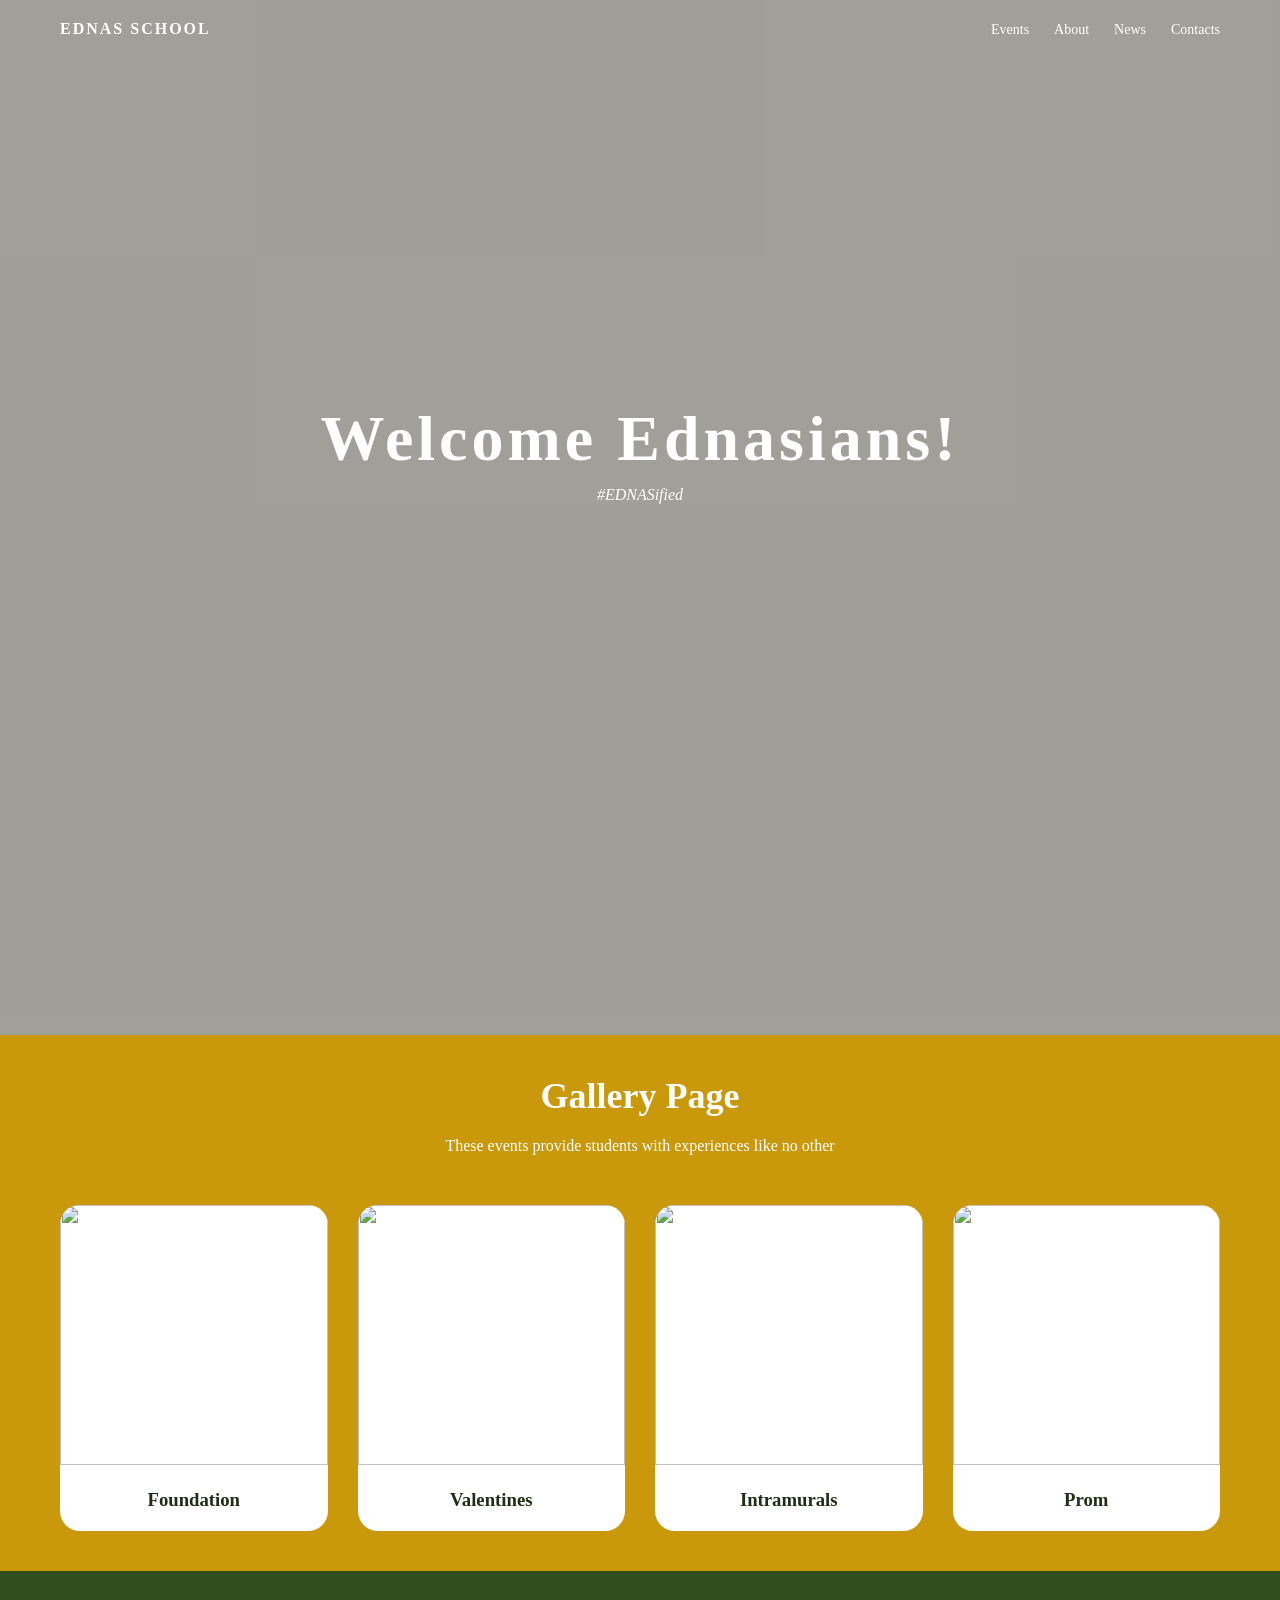
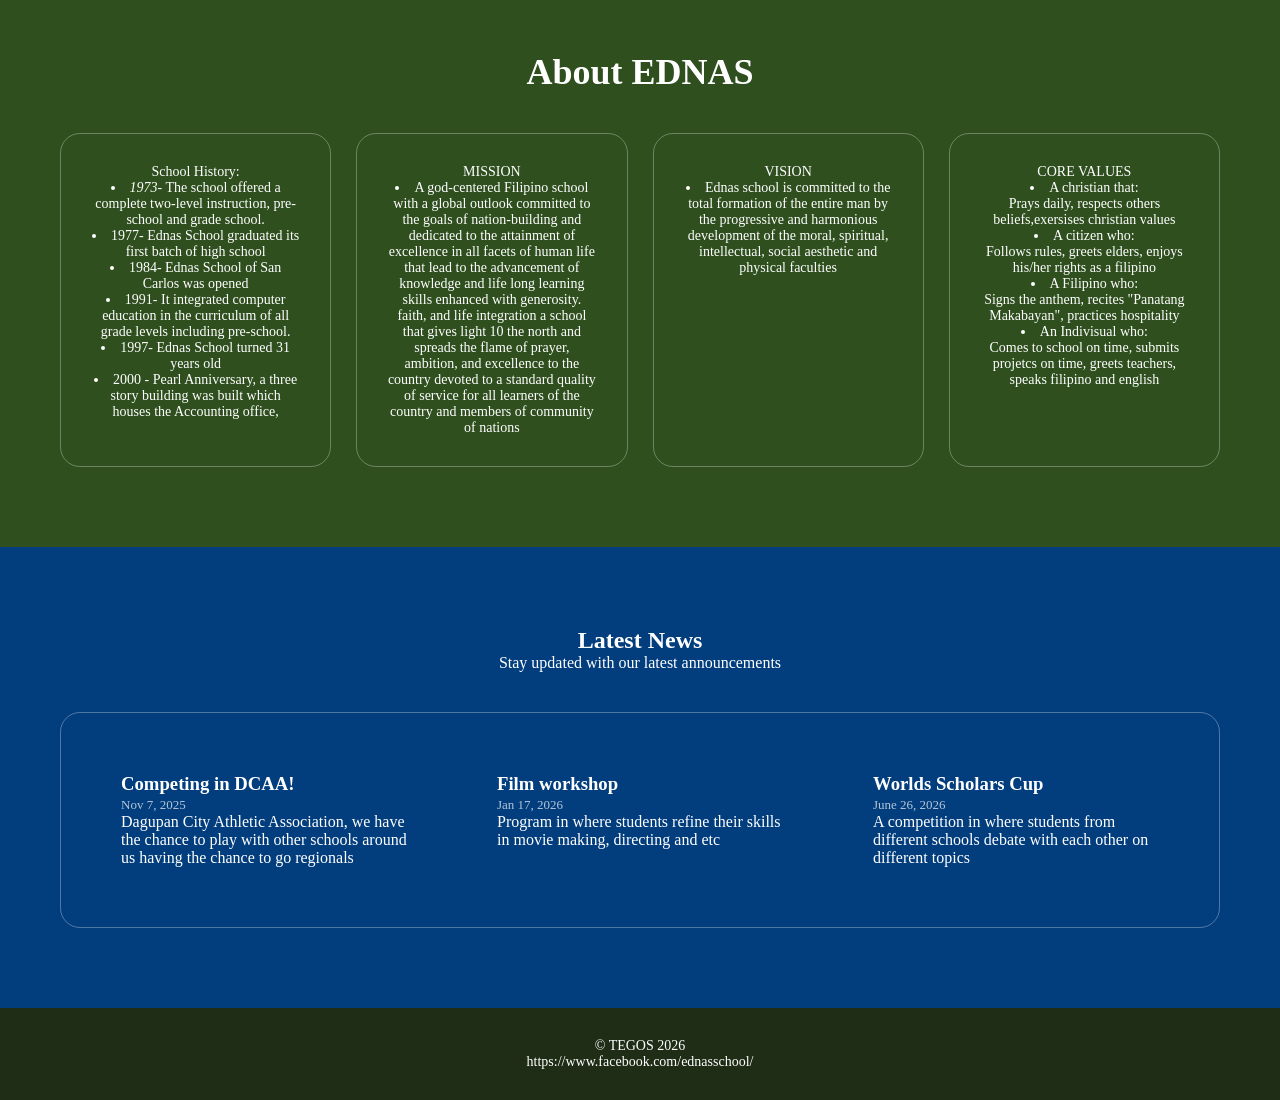
==== index.html @ 31fb9bf5 "Add files via upload" ====
<!DOCTYPE html>
<html lang="en">
<head>
  <meta charset="UTF-8" />
  <meta name="viewport" content="width=device-width, initial-scale=1.0"/>
  <title>Ednas School</title>
  <link rel="stylesheet" href="style.css">
</head>
<body>

<!-- HEADER / HERO -->
<header class="hero">
  <nav class="nav">
    <div class="logo">EDNAS SCHOOL</div>
    <ul class="nav-links">
      <li><a href="#about">Events</a></li>
      <li><a href="#events">About</a></li>
      <li><a href="#news">News</a></li>
      <li><a href="#contacts">Contacts</a></li>
    </ul>
  </nav>

  <div class="hero-content">
    <h1>Welcome Ednasians!</h1>
    <p>#EDNASified</p>

  </div>
</header>

<!-- ABOUT SECTION -->
<section id="about" class="about">
  <h2>Gallery Page</h2>
  <p class="about-text">
    These events provide students with experiences like no other

  <div class="cards">
    <div class="card">
      <img src="https://img5.schoolandcollegelistings.com/623/050/1425732016230506.jpg" alt="">
      <h3>Foundation</h3>
    </div>
    <div class="card">
      <img src="https://img5.schoolandcollegelistings.com/285/241/1426179602852414.jpg" alt="">
      <h3>Valentines</h3>
    </div>
    <div class="card">
      <img src="https://tse4.mm.bing.net/th/id/OIP.2y_70BKmuilA1xHxDVaFmwHaEK?pid=Api&P=0&h=180" alt="">
      <h3>Intramurals</h3>
    </div>
    <div class="card">
      <img src="https://tse3.mm.bing.net/th/id/OIP.Lzr6YTbhlvBO2gwq4X7y-QHaEK?pid=Api&P=0&h=180" alt="">
      <h3>Prom</h3>
    </div>
  </div>
</section>
<!-- FEATURES -->
<section id="events" class="features">
  <h2>About EDNAS</h2>

  <div class="features-grid">
    <div class="feature">School History:<li><em>1973</em>- The school offered a complete two-level instruction, pre-school and grade school.

      <li>1977- Ednas School graduated its first batch of high school
<li>1984- Ednas School of San Carlos was opened
<li>1991- It integrated computer education in the curriculum of all grade levels including pre-school.
<li> 1997- Ednas School turned 31 years old
    <li> 2000 - Pearl Anniversary, a three story building was built which houses the Accounting office, 

      </div>
    <div class="feature">MISSION
      <li>A god-centered Filipino school with a global outlook committed to the goals of nation-building and dedicated to the attainment of excellence in all facets of human life that lead to the advancement of knowledge and life long learning skills enhanced with generosity.
faith, and life integration
a school that gives light 10 the north and spreads the flame of prayer, ambition, and excellence to the country devoted to a standard quality of service for all learners of the country and members of community of nations</div>
    <div class="feature">VISION<LI>Ednas school is committed to the total formation of the entire man by the progressive and harmonious development of the moral, spiritual, intellectual, social aesthetic and physical faculties</div>
    
<div class="feature">CORE VALUES
<li> A christian that: 
  <ol> Prays daily, respects others beliefs,exersises christian values  </ol>
    
    <li> A citizen who:
      <ol> Follows rules, greets elders, enjoys his/her rights as a filipino </ol>
        
        <li>A Filipino who:
          <ol>Signs the anthem, recites "Panatang Makabayan", practices hospitality </ol>
            
            <li>An Indivisual who:
              <ol> Comes to school on time, submits projetcs on time, greets teachers, speaks filipino and english

  </div>
</section>



<!-- NEWS SECTION -->
<section id="news" class="news">
  <h2>Latest News</h2>
  <p class="news-text">Stay updated with our latest announcements</p>

  <div class="news-grid">
    <div class="news-card">
      <h3>Competing in DCAA!</h3>
      <span>Nov 7, 2025</span>
      <p>Dagupan City Athletic Association, we have the chance to play with other schools around us having the chance to go regionals </p>
    </div>

    <div class="news-card">
      <h3>Film workshop</h3>
      <span>Jan 17, 2026</span>
      <p>Program in where students refine their skills in movie making, directing and etc</p>
    </div>

    <div class="news-card">
      <h3>Worlds Scholars Cup</h3>
      <span>June 26, 2026</span>
      <p>A competition in where students from different schools debate with each other on different topics</p>
    </div>
  </div>
</section>

<footer id="contacts" class="footer">
  <p>© TEGOS 2026</p>
<p> https://www.facebook.com/ednasschool/
</footer>

</body>
</html>
---- style.css ----
/* RESET */
* {
  margin: 0;
  padding: 0;
  box-sizing: border-box;
}

body {
  font-family: "Georgia", serif;
  background-color: #f6f3eb;
  color: #1f2d16;
}

/* HERO */
.hero {
  height: 115vh;
  background: url("https://i.ytimg.com/vi/_HQgR8i_A10/maxresdefault.jpg") center/cover no-repeat;
  position: relative;
  color: white;
}

.hero::after {
  content: "";
  position: absolute;
  inset: 0;
  background: rgba(0, 0, 0, 0.35);
}

.nav {
  position: relative;
  z-index: 1;
  display: flex;
  justify-content: space-between;
  padding: 20px 60px;
}

.logo {
  font-weight: bold;
  letter-spacing: 2px;
}

.nav-links {
  list-style: none;
  display: flex;
  gap: 25px;
}

.nav-links a {
  text-decoration: none;
  color: white;
  font-size: 14px;
}

/* HERO CONTENT */
.hero-content {
  position: relative;
  z-index: 1;
  height: calc(100vh - 80px);
  display: flex;
  flex-direction: column;
  justify-content: center;
  align-items: center;
  text-align: center;
}

.hero-content h1 {
  font-size: 64px;
  letter-spacing: 4px;
}

.hero-content p {
  margin: 10px 0 30px;
  font-style: italic;
}

.btn-primary {
  padding: 14px 32px;
  background: #ffffff;
  border: none;
  border-radius: 30px;
  font-size: 14px;
  cursor: pointer;
}

/* ABOUT */
.about {
  padding: 40px 60px;
  text-align: center;
  background: #C9980B
}

.about h2 {
  font-size: 36px;
  margin-bottom: 20px;
  color: white
}

.about-text {
  max-width: 700px;
  margin: 0 auto 50px;
  color: white
}

.cards {
  display: grid;
  grid-template-columns: repeat(auto-fit, minmax(220px, 1fr));
  gap: 30px;
}

.card {
  background: white;
  border-radius: 20px;
  overflow: hidden;
}

.card img {
  width: 100%;
  height: 260px;
  object-fit: cover;
}

.card h3 {
  padding: 20px;
}

/* FEATURES */
.features {
  background: #2f4f1f;
  color: white;
  padding: 80px 60px;
  text-align: center;
}

.features h2 {
  font-size: 36px;
  margin-bottom: 40px;
}

.features-grid {
  display: grid;
  grid-template-columns: repeat(auto-fit, minmax(220px, 1fr));
  gap: 25px;
}

.feature {
  border: 1px solid rgba(255,255,255,0.3);
  padding: 30px;
  border-radius: 20px;
  font-size: 14px;
}

/* NEWS */
.news {
  color: white;
  padding: 80px 60px;
  text-align: center;
  background: #023E7D
}

.news-text {
  color: white;
  margin-bottom: 40px;
}

.news-grid {
  display: grid;
  grid-template-columns: repeat(auto-fit, minmax(260px, 1fr));
  gap: 30px;
  border: 1px solid rgba(255,255,255,0.3);
  padding: 30px;
  border-radius: 20px;
  font-size: 16px;
}

.news-card {
  border-radius: 20px;
  padding: 30px;
  text-align: left;
}

.news-card span {
  font-size: 13px;
  opacity: 0.7;
}

/* FOOTER */
.footer {
  text-align: center;
  padding: 30px;
  background: #1f2d16;
  color: white;
font-size: 14px;
}
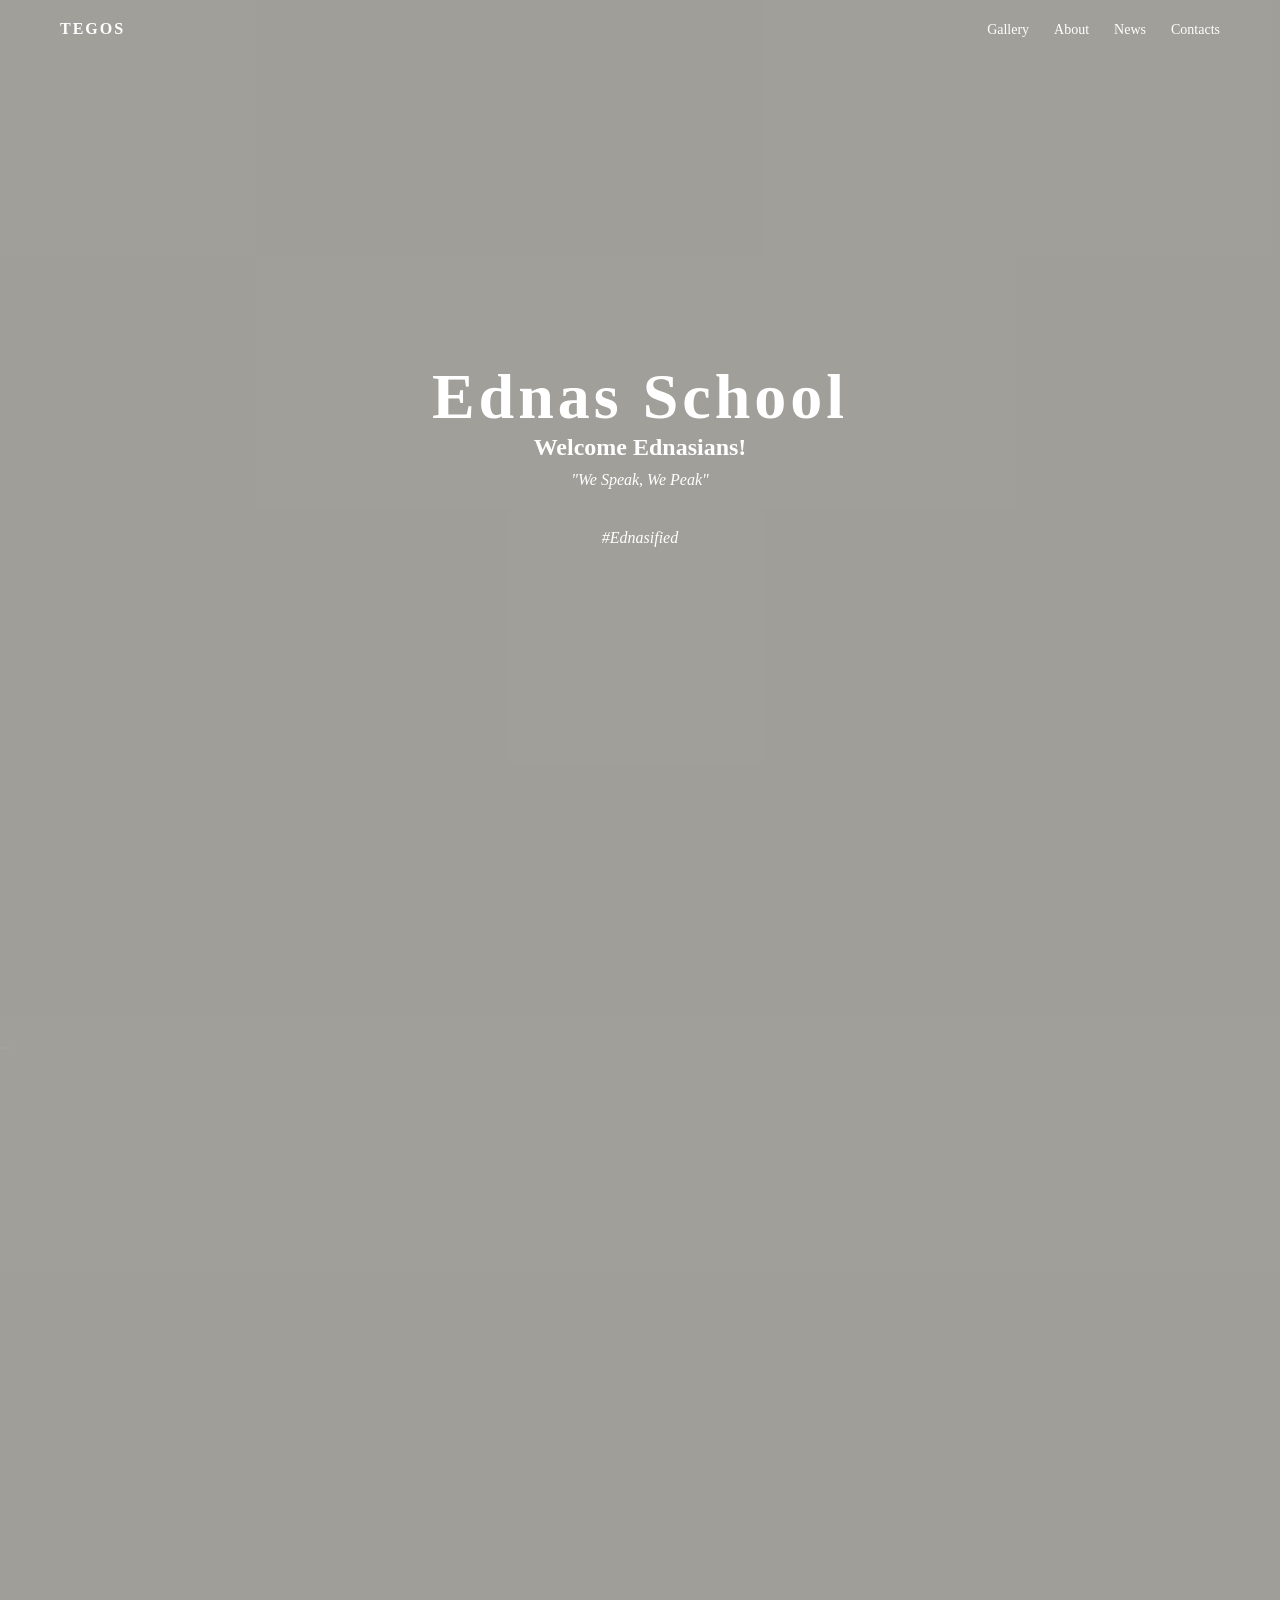
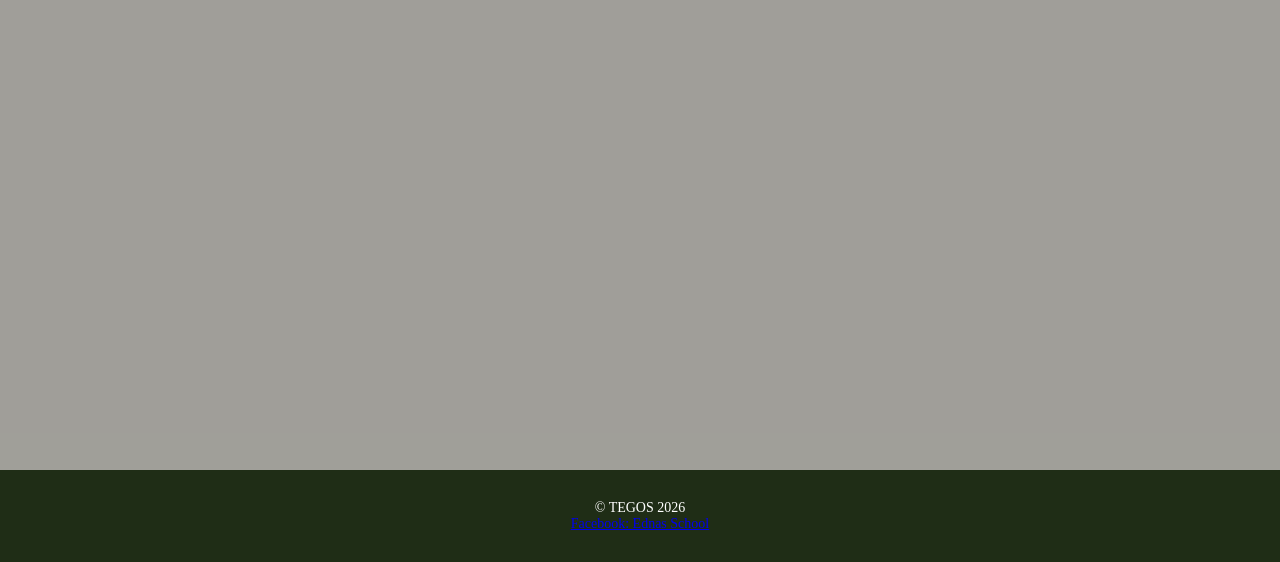
==== commit 7b4106bf: "Add files via upload" ====
--- a/index.html
+++ b/index.html
@@ -11,115 +11,41 @@
 <!-- HEADER / HERO -->
 <header class="hero">
   <nav class="nav">
-    <div class="logo">EDNAS SCHOOL</div>
+    <div class="logo">TEGOS</div>
     <ul class="nav-links">
-      <li><a href="#about">Events</a></li>
-      <li><a href="#events">About</a></li>
-      <li><a href="#news">News</a></li>
-      <li><a href="#contacts">Contacts</a></li>
-    </ul>
+<li><a href="gallery.html">Gallery</a></li>
+<li><a href="about.html">About</a></li>
+<li><a href="news.html">News</a></li>
+<li><a href="contact.html">Contacts</a></li>
+</ul>
   </nav>
 
   <div class="hero-content">
-    <h1>Welcome Ednasians!</h1>
-    <p>#EDNASified</p>
+      <h1>Ednas School</h1>
+      <h2>Welcome Ednasians!</h2>
+      <p>"We Speak, We Peak"</p>
+      <p>#Ednasified</p>
 
+    </div>
+  </section>
+ 
   </div>
 </header>
+</body>
 
-<!-- ABOUT SECTION -->
-<section id="about" class="about">
-  <h2>Gallery Page</h2>
-  <p class="about-text">
-    These events provide students with experiences like no other
+<body>
 
-  <div class="cards">
-    <div class="card">
-      <img src="https://img5.schoolandcollegelistings.com/623/050/1425732016230506.jpg" alt="">
-      <h3>Foundation</h3>
-    </div>
-    <div class="card">
-      <img src="https://img5.schoolandcollegelistings.com/285/241/1426179602852414.jpg" alt="">
-      <h3>Valentines</h3>
-    </div>
-    <div class="card">
-      <img src="https://tse4.mm.bing.net/th/id/OIP.2y_70BKmuilA1xHxDVaFmwHaEK?pid=Api&P=0&h=180" alt="">
-      <h3>Intramurals</h3>
-    </div>
-    <div class="card">
-      <img src="https://tse3.mm.bing.net/th/id/OIP.Lzr6YTbhlvBO2gwq4X7y-QHaEK?pid=Api&P=0&h=180" alt="">
-      <h3>Prom</h3>
-    </div>
-  </div>
-</section>
-<!-- FEATURES -->
-<section id="events" class="features">
-  <h2>About EDNAS</h2>
+<header class="hero">
+  ...
+</header>
 
-  <div class="features-grid">
-    <div class="feature">School History:<li><em>1973</em>- The school offered a complete two-level instruction, pre-school and grade school.
-
-      <li>1977- Ednas School graduated its first batch of high school
-<li>1984- Ednas School of San Carlos was opened
-<li>1991- It integrated computer education in the curriculum of all grade levels including pre-school.
-<li> 1997- Ednas School turned 31 years old
-    <li> 2000 - Pearl Anniversary, a three story building was built which houses the Accounting office, 
-
-      </div>
-    <div class="feature">MISSION
-      <li>A god-centered Filipino school with a global outlook committed to the goals of nation-building and dedicated to the attainment of excellence in all facets of human life that lead to the advancement of knowledge and life long learning skills enhanced with generosity.
-faith, and life integration
-a school that gives light 10 the north and spreads the flame of prayer, ambition, and excellence to the country devoted to a standard quality of service for all learners of the country and members of community of nations</div>
-    <div class="feature">VISION<LI>Ednas school is committed to the total formation of the entire man by the progressive and harmonious development of the moral, spiritual, intellectual, social aesthetic and physical faculties</div>
-    
-<div class="feature">CORE VALUES
-<li> A christian that: 
-  <ol> Prays daily, respects others beliefs,exersises christian values  </ol>
-    
-    <li> A citizen who:
-      <ol> Follows rules, greets elders, enjoys his/her rights as a filipino </ol>
-        
-        <li>A Filipino who:
-          <ol>Signs the anthem, recites "Panatang Makabayan", practices hospitality </ol>
-            
-            <li>An Indivisual who:
-              <ol> Comes to school on time, submits projetcs on time, greets teachers, speaks filipino and english
-
-  </div>
-</section>
-
-
-
-<!-- NEWS SECTION -->
-<section id="news" class="news">
-  <h2>Latest News</h2>
-  <p class="news-text">Stay updated with our latest announcements</p>
-
-  <div class="news-grid">
-    <div class="news-card">
-      <h3>Competing in DCAA!</h3>
-      <span>Nov 7, 2025</span>
-      <p>Dagupan City Athletic Association, we have the chance to play with other schools around us having the chance to go regionals </p>
-    </div>
-
-    <div class="news-card">
-      <h3>Film workshop</h3>
-      <span>Jan 17, 2026</span>
-      <p>Program in where students refine their skills in movie making, directing and etc</p>
-    </div>
-
-    <div class="news-card">
-      <h3>Worlds Scholars Cup</h3>
-      <span>June 26, 2026</span>
-      <p>A competition in where students from different schools debate with each other on different topics</p>
-    </div>
-  </div>
-</section>
-
-<footer id="contacts" class="footer">
+<footer class="footer">
   <p>© TEGOS 2026</p>
-<p> https://www.facebook.com/ednasschool/
+  <p>
+    <a href="https://www.facebook.com/ednasschool/" target="_blank">
+      Facebook: Ednas School
+    </a>
+  </p>
 </footer>
 
 </body>
-</html>
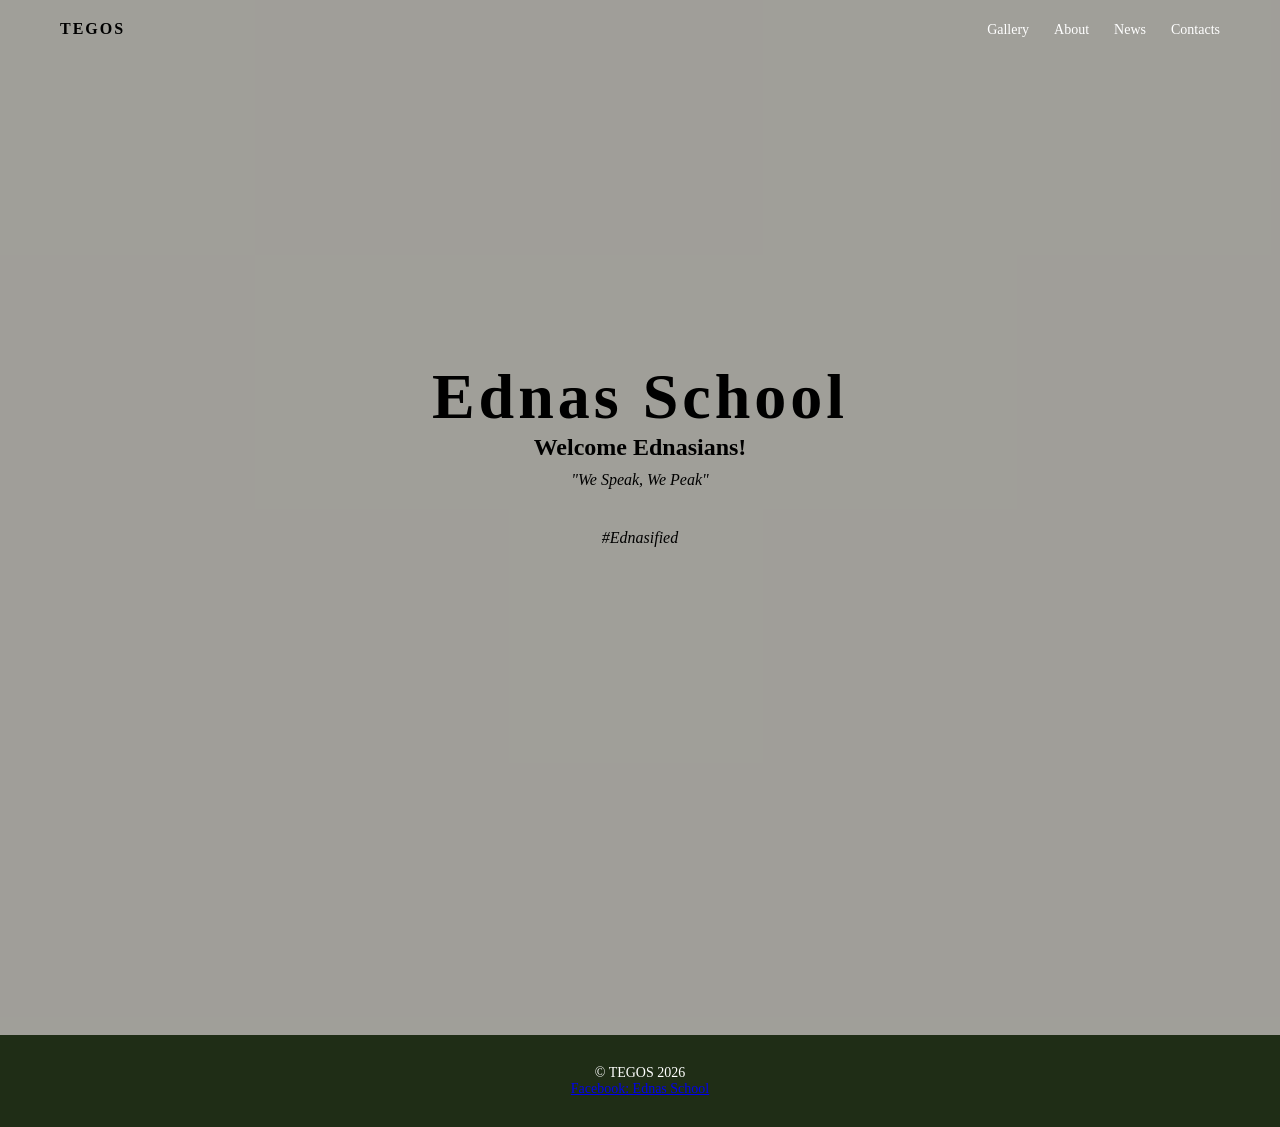
==== commit da3d5fc4: "Add files via upload" ====
--- a/index.html
+++ b/index.html
@@ -34,10 +34,7 @@
 </body>
 
 <body>
-
-<header class="hero">
-  ...
-</header>
+<header>
 
 <footer class="footer">
   <p>© TEGOS 2026</p>
@@ -49,3 +46,4 @@
 </footer>
 
 </body>
+</header>
--- a/style.css
+++ b/style.css
@@ -16,7 +16,7 @@
   height: 115vh;
   background: url("https://i.ytimg.com/vi/_HQgR8i_A10/maxresdefault.jpg") center/cover no-repeat;
   position: relative;
-  color: white;
+  color: black;
 }
 
 .hero::after {
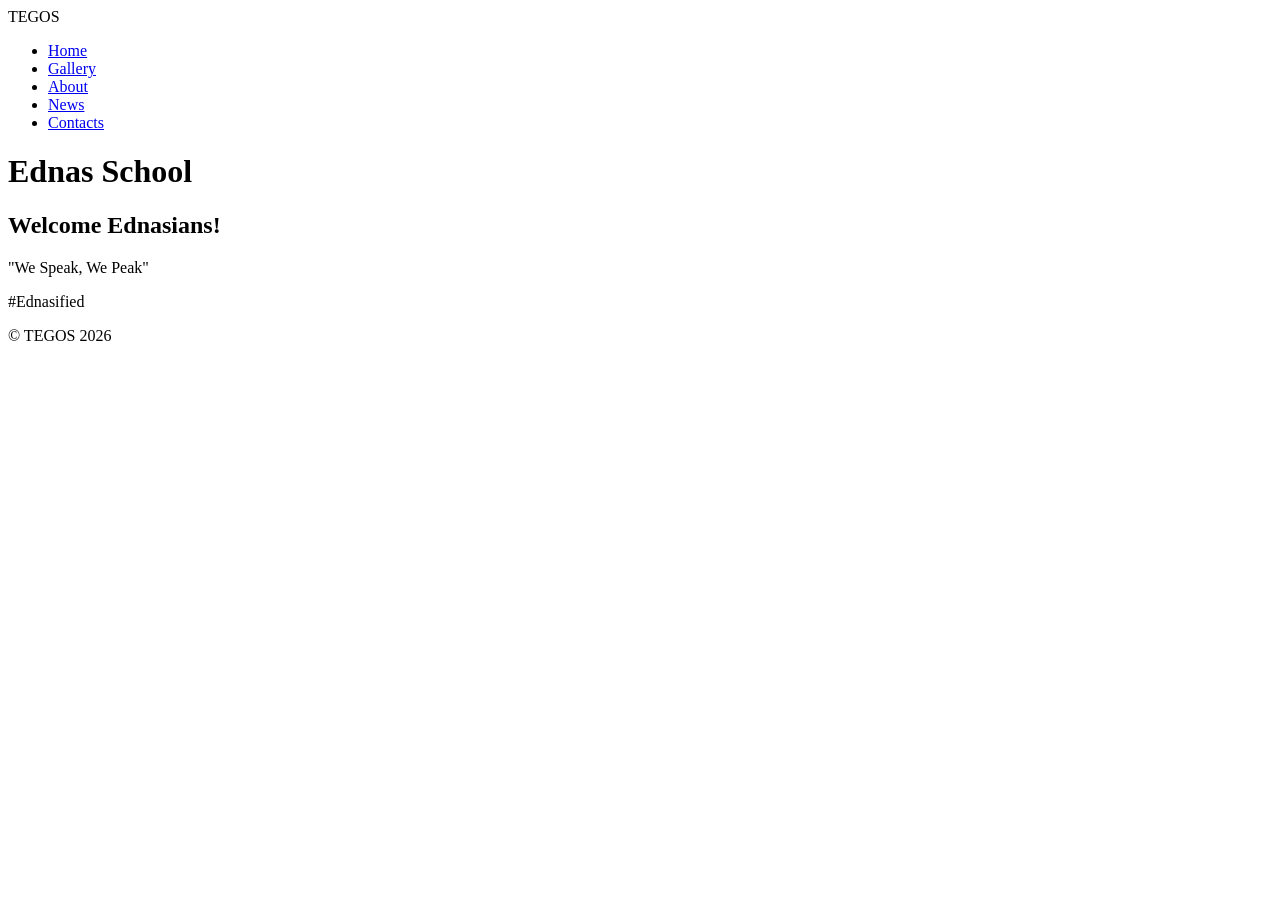
==== commit 2f9dc9cb: "Add files via upload" ====
--- a/index.html
+++ b/index.html
@@ -13,6 +13,7 @@
   <nav class="nav">
     <div class="logo">TEGOS</div>
     <ul class="nav-links">
+<li><a href="index.html">Home</a></li>
 <li><a href="gallery.html">Gallery</a></li>
 <li><a href="about.html">About</a></li>
 <li><a href="news.html">News</a></li>
@@ -34,16 +35,9 @@
 </body>
 
 <body>
-<header>
-
+  
 <footer class="footer">
   <p>© TEGOS 2026</p>
-  <p>
-    <a href="https://www.facebook.com/ednasschool/" target="_blank">
-      Facebook: Ednas School
-    </a>
-  </p>
 </footer>
 
 </body>
-</header>
--- a/style.css
+++ b/style.css
@@ -1,193 +1,58 @@
-/* RESET */
-* {
-  margin: 0;
-  padding: 0;
-  box-sizing: border-box;
-}
+<!DOCTYPE html>
+<nav class="nav">
+  <div class="logo">TEGOS</div>
+  <ul class="nav-links">
+    <li><a href="index.html">Home</a></li>
+    <li><a href="gallery.html">Gallery</a></li>
+    <li><a href="about.html">About</a></li>
+    <li><a href="news.html">News</a></li>
+    <li><a href="contact.html">Contacts</a></li>
+    
+  </ul>
+</nav>
 
-body {
-  font-family: "Georgia", serif;
-  background-color: #f6f3eb;
-  color: #1f2d16;
-}
+<!--CONTACT -->
+<link rel="stylesheet" href="style.css">
+ <section id="contact" class="contact">
+<html lang="en">
+<head>
+  <meta charset="UTF-8">
+  <meta name="viewport" content="width=device-width, initial-scale=1.0">
+  <title>Contact | Ednas School</title>
+</head>
+<body>
 
-/* HERO */
-.hero {
-  height: 115vh;
-  background: url("https://i.ytimg.com/vi/_HQgR8i_A10/maxresdefault.jpg") center/cover no-repeat;
-  position: relative;
-  color: black;
-}
+<main class="contact-text">
+  <h1>Contact Page</h1>
+  <p>Where you can call to enroll!</p>
+  
+  <div class="contact-grid">
+    <div class="contacts">  <p> Facebook page: 
+     <li> 
+       <a href="url">https://www.facebook.com/ednasschool/ 
+       </a> </li>
+      
+       Our Number:
+      <li>Call us! (075) 522 3572
+       </p>
+      
+    </div>
+    
+    <div class="contact-grid">
+    <div class="contacts"> <p> Located in:
+      <li> San Carlos City
+        <li> Alaminos City 
+          <li> Dagupan City</p>
+      </div>
+    
+      
+        
+</main>
+  </section>
+  
+<footer class="footer">
+  <p>© TEGOS 2026</p>
+  </footer>
 
-.hero::after {
-  content: "";
-  position: absolute;
-  inset: 0;
-  background: rgba(0, 0, 0, 0.35);
-}
-
-.nav {
-  position: relative;
-  z-index: 1;
-  display: flex;
-  justify-content: space-between;
-  padding: 20px 60px;
-}
-
-.logo {
-  font-weight: bold;
-  letter-spacing: 2px;
-}
-
-.nav-links {
-  list-style: none;
-  display: flex;
-  gap: 25px;
-}
-
-.nav-links a {
-  text-decoration: none;
-  color: white;
-  font-size: 14px;
-}
-
-/* HERO CONTENT */
-.hero-content {
-  position: relative;
-  z-index: 1;
-  height: calc(100vh - 80px);
-  display: flex;
-  flex-direction: column;
-  justify-content: center;
-  align-items: center;
-  text-align: center;
-}
-
-.hero-content h1 {
-  font-size: 64px;
-  letter-spacing: 4px;
-}
-
-.hero-content p {
-  margin: 10px 0 30px;
-  font-style: italic;
-}
-
-.btn-primary {
-  padding: 14px 32px;
-  background: #ffffff;
-  border: none;
-  border-radius: 30px;
-  font-size: 14px;
-  cursor: pointer;
-}
-
-/* ABOUT */
-.about {
-  padding: 40px 60px;
-  text-align: center;
-  background: #C9980B
-}
-
-.about h2 {
-  font-size: 36px;
-  margin-bottom: 20px;
-  color: white
-}
-
-.about-text {
-  max-width: 700px;
-  margin: 0 auto 50px;
-  color: white
-}
-
-.cards {
-  display: grid;
-  grid-template-columns: repeat(auto-fit, minmax(220px, 1fr));
-  gap: 30px;
-}
-
-.card {
-  background: white;
-  border-radius: 20px;
-  overflow: hidden;
-}
-
-.card img {
-  width: 100%;
-  height: 260px;
-  object-fit: cover;
-}
-
-.card h3 {
-  padding: 20px;
-}
-
-/* FEATURES */
-.features {
-  background: #2f4f1f;
-  color: white;
-  padding: 80px 60px;
-  text-align: center;
-}
-
-.features h2 {
-  font-size: 36px;
-  margin-bottom: 40px;
-}
-
-.features-grid {
-  display: grid;
-  grid-template-columns: repeat(auto-fit, minmax(220px, 1fr));
-  gap: 25px;
-}
-
-.feature {
-  border: 1px solid rgba(255,255,255,0.3);
-  padding: 30px;
-  border-radius: 20px;
-  font-size: 14px;
-}
-
-/* NEWS */
-.news {
-  color: white;
-  padding: 80px 60px;
-  text-align: center;
-  background: #023E7D
-}
-
-.news-text {
-  color: white;
-  margin-bottom: 40px;
-}
-
-.news-grid {
-  display: grid;
-  grid-template-columns: repeat(auto-fit, minmax(260px, 1fr));
-  gap: 30px;
-  border: 1px solid rgba(255,255,255,0.3);
-  padding: 30px;
-  border-radius: 20px;
-  font-size: 16px;
-}
-
-.news-card {
-  border-radius: 20px;
-  padding: 30px;
-  text-align: left;
-}
-
-.news-card span {
-  font-size: 13px;
-  opacity: 0.7;
-}
-
-/* FOOTER */
-.footer {
-  text-align: center;
-  padding: 30px;
-  background: #1f2d16;
-  color: white;
-font-size: 14px;
-}
+</body>
+</html>
